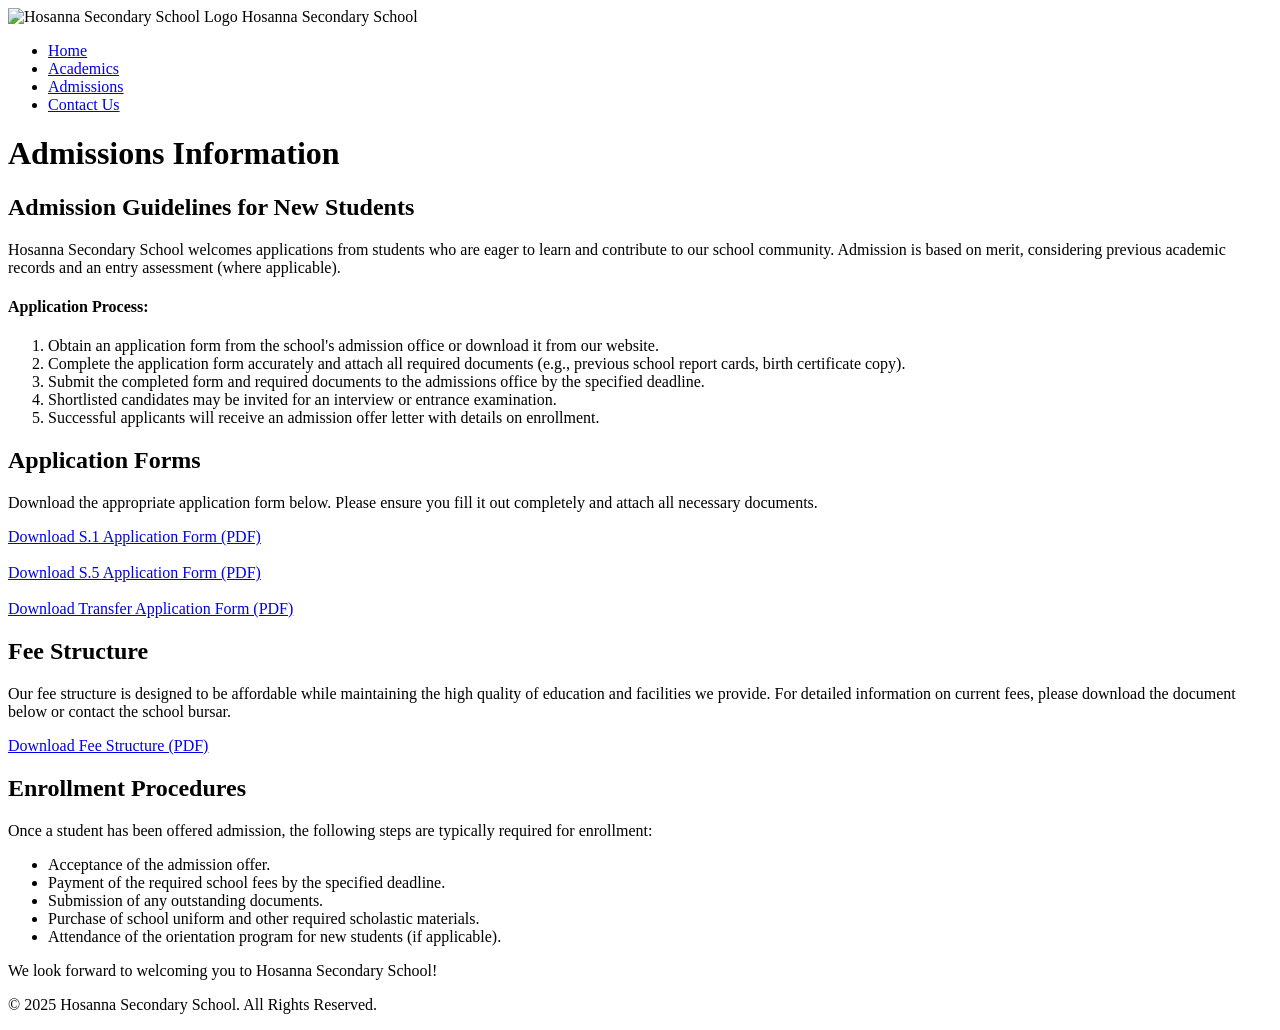
==== admissions.html @ 5c83ffb6 "Add files via upload" ====
<!DOCTYPE html>
<html lang="en">
<head>
    <meta charset="UTF-8">
    <meta name="viewport" content="width=device-width, initial-scale=1.0">
    <title>Admissions - Hosanna Secondary School</title>
    <link rel="stylesheet" href="css/style.css">
</head>
<body>
    <header class="site-header">
        <div class="container">
            <div class="logo-area">
                <img src="images/school_logo.jpeg" alt="Hosanna Secondary School Logo" id="school-logo">
                <span class="school-name">Hosanna Secondary School</span>
            </div>
            <nav class="main-nav">
                <ul>
                    <li><a href="home.html">Home</a></li>
                    <li><a href="academics.html">Academics</a></li>
                    <li><a href="admissions.html" class="active">Admissions</a></li>
                    <li><a href="contact.html">Contact Us</a></li>
                </ul>
            </nav>
        </div>
    </header>

    <main class="main-content">
        <div class="page-banner">
            <div class="container">
                <h1>Admissions Information</h1>
            </div>
        </div>

        <div class="container">
            <section class="content-section" id="guidelines">
                <h2>Admission Guidelines for New Students</h2>
                <p>Hosanna Secondary School welcomes applications from students who are eager to learn and contribute to our school community. Admission is based on merit, considering previous academic records and an entry assessment (where applicable).</p>
                <div class="guidelines">
                    <h4>Application Process:</h4>
                    <ol>
                        <li>Obtain an application form from the school's admission office or download it from our website.</li>
                        <li>Complete the application form accurately and attach all required documents (e.g., previous school report cards, birth certificate copy).</li>
                        <li>Submit the completed form and required documents to the admissions office by the specified deadline.</li>
                        <li>Shortlisted candidates may be invited for an interview or entrance examination.</li>
                        <li>Successful applicants will receive an admission offer letter with details on enrollment.</li>
                    </ol>
                </div>
            </section>

            <section class="content-section" id="application-form">
                <h2>Application Forms</h2>
                <p>Download the appropriate application form below. Please ensure you fill it out completely and attach all necessary documents.</p>
                <a href="documents/application_form_s1.pdf" class="download-link" download>Download S.1 Application Form (PDF)</a><br><br>
                <a href="documents/application_form_s5.pdf" class="download-link" download>Download S.5 Application Form (PDF)</a><br><br>
                <a href="documents/application_form_transfer.pdf" class="download-link" download>Download Transfer Application Form (PDF)</a>
            </section>

            <section class="content-section" id="fee-structure">
                <h2>Fee Structure</h2>
                <p>Our fee structure is designed to be affordable while maintaining the high quality of education and facilities we provide. For detailed information on current fees, please download the document below or contact the school bursar.</p>
                <a href="documents/fee_structure.pdf" class="download-link" download>Download Fee Structure (PDF)</a>
            </section>

            <section class="content-section" id="enrollment">
                <h2>Enrollment Procedures</h2>
                <p>Once a student has been offered admission, the following steps are typically required for enrollment:</p>
                <ul>
                    <li>Acceptance of the admission offer.</li>
                    <li>Payment of the required school fees by the specified deadline.</li>
                    <li>Submission of any outstanding documents.</li>
                    <li>Purchase of school uniform and other required scholastic materials.</li>
                    <li>Attendance of the orientation program for new students (if applicable).</li>
                </ul>
                <p>We look forward to welcoming you to Hosanna Secondary School!</p>
            </section>
        </div>
    </main>

    <footer class="site-footer">
        <div class="container">
            <p>&copy; 2025 Hosanna Secondary School. All Rights Reserved.</p>
        </div>
    </footer>
</body>
</html>
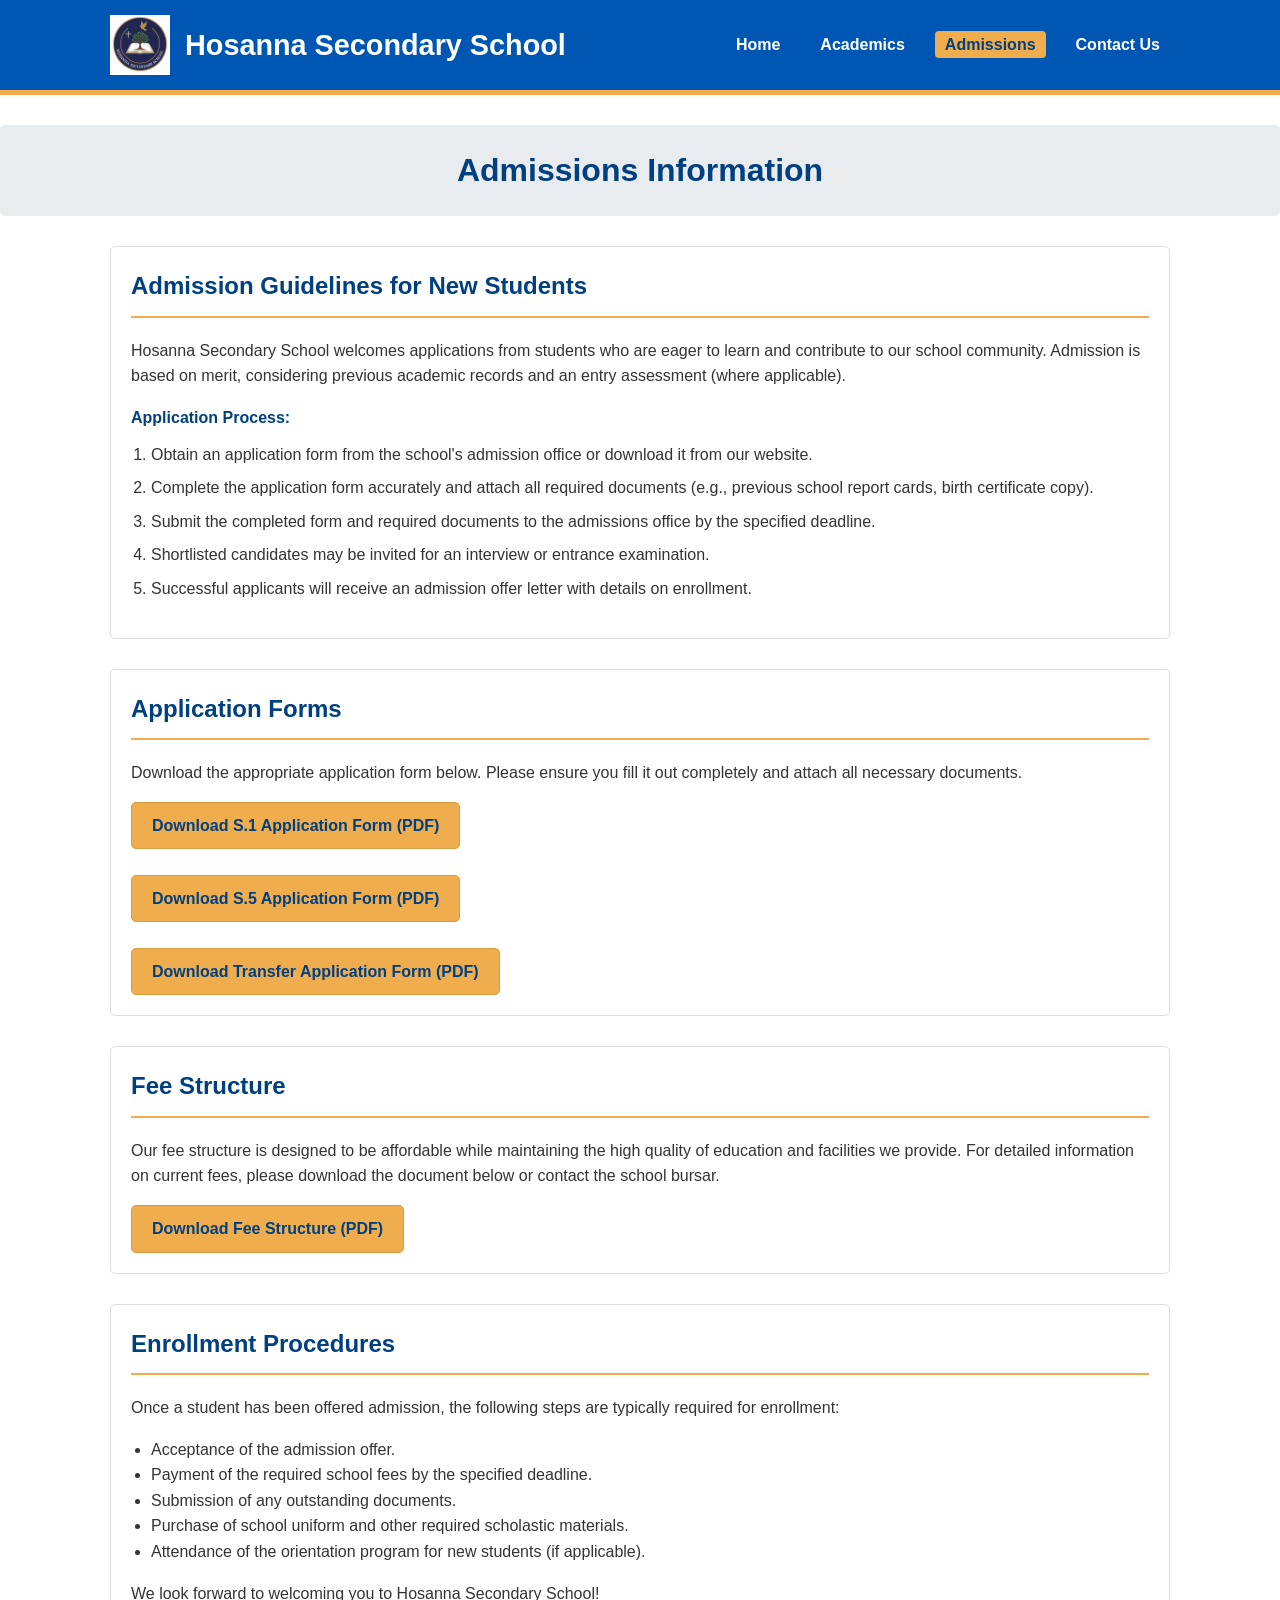
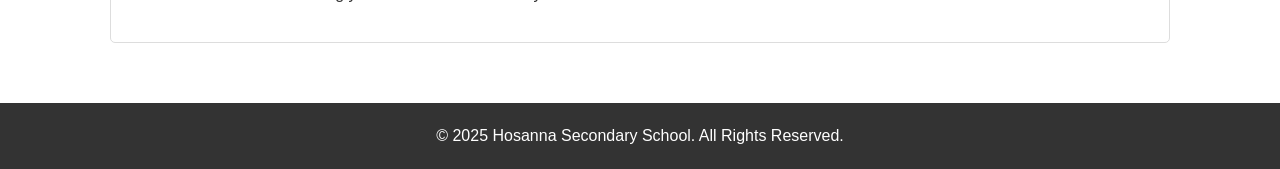
==== commit 8bdbbba4: "Add files via upload" ====
--- a/admissions.html
+++ b/admissions.html
@@ -15,7 +15,7 @@
             </div>
             <nav class="main-nav">
                 <ul>
-                    <li><a href="home.html">Home</a></li>
+                    <li><a href="index.html">Home</a></li>
                     <li><a href="academics.html">Academics</a></li>
                     <li><a href="admissions.html" class="active">Admissions</a></li>
                     <li><a href="contact.html">Contact Us</a></li>
--- a/css/style.css
+++ b/css/style.css
@@ -0,0 +1,317 @@
+* {
+    margin: 0;
+    padding: 0;
+    box-sizing: border-box;
+}
+
+body {
+    font-family: 'Arial', sans-serif;
+    line-height: 1.6;
+    color: #333;
+    background-color: #f4f4f4;
+    display: flex;
+    flex-direction: column;
+    min-height: 100vh;
+}
+
+.container {
+    width: 90%;
+    max-width: 1100px;
+    margin: auto;
+    overflow: hidden;
+    padding: 0 20px;
+}
+
+h1, h2, h3, h4 {
+    color: #004080;
+    margin-bottom: 0.7em;
+}
+
+p {
+    margin-bottom: 1em;
+}
+
+a {
+    color: #0056b3;
+    text-decoration: none;
+}
+
+a:hover {
+    text-decoration: underline;
+    color: #003d80;
+}
+
+ul {
+    list-style: disc;
+    margin-left: 20px;
+    margin-bottom: 1em;
+}
+
+.site-header {
+    background: #0056b3;
+    color: #ffffff;
+    padding: 15px 0;
+    border-bottom: 5px solid #f0ad4e;
+}
+
+.site-header .container {
+    display: flex;
+    align-items: center;
+    justify-content: space-between;
+    flex-wrap: wrap;
+}
+
+.site-header .logo-area {
+    display: flex;
+    align-items: center;
+}
+
+.site-header #school-logo {
+    height: 60px;
+    margin-right: 15px;
+}
+
+.site-header .school-name {
+    font-size: 1.8em;
+    font-weight: bold;
+    margin: 0;
+    color: #ffffff;
+}
+
+.main-nav ul {
+    list-style: none;
+    margin: 0;
+    padding: 0;
+    display: flex;
+    flex-wrap: wrap;
+}
+
+.main-nav ul li {
+    margin-left: 20px;
+}
+
+.main-nav ul li a {
+    color: #ffffff;
+    text-decoration: none;
+    font-weight: bold;
+    padding: 5px 10px;
+    border-radius: 4px;
+    transition: background-color 0.3s ease;
+}
+
+.main-nav ul li a:hover,
+.main-nav ul li a.active {
+    background-color: #f0ad4e;
+    color: #004080;
+}
+
+.main-content {
+    flex-grow: 1;
+    padding: 30px 0;
+    background-color: #ffffff;
+}
+
+.page-banner {
+    background-color: #e9ecef;
+    padding: 20px;
+    text-align: center;
+    margin-bottom: 30px;
+    border-radius: 5px;
+}
+
+.page-banner h1 {
+    margin: 0;
+    color: #004080;
+}
+
+.content-section {
+    margin-bottom: 30px;
+    padding: 20px;
+    background-color: #fff;
+    border: 1px solid #ddd;
+    border-radius: 5px;
+}
+
+.content-section h2 {
+    border-bottom: 2px solid #f0ad4e;
+    padding-bottom: 10px;
+    margin-bottom: 20px;
+}
+
+.button, .download-link {
+    display: inline-block;
+    background-color: #f0ad4e;
+    color: #004080;
+    padding: 10px 20px;
+    text-decoration: none;
+    border-radius: 5px;
+    font-weight: bold;
+    border: 1px solid #d69a40;
+    transition: background-color 0.3s ease, color 0.3s ease;
+}
+
+.button:hover, .download-link:hover {
+    background-color: #0056b3;
+    color: #ffffff;
+    text-decoration: none;
+}
+
+.site-footer {
+    background: #333333;
+    color: #ffffff;
+    text-align: center;
+    padding: 20px 0;
+    margin-top: auto;
+}
+
+.site-footer p {
+    margin: 0;
+}
+
+.hero {
+    background: url('../images/hero_image.jpg') no-repeat center center/cover;
+    color: #fff;
+    text-align: center;
+    padding: 80px 20px;
+    border-radius: 5px;
+    margin-bottom: 30px;
+}
+
+.hero h1 {
+    font-size: 2.8em;
+    margin-bottom: 0.3em;
+    color: #fff;
+    text-shadow: 2px 2px 4px rgba(0,0,0,0.5);
+}
+
+.hero p {
+    font-size: 1.3em;
+    margin-bottom: 1em;
+    text-shadow: 1px 1px 2px rgba(0,0,0,0.5);
+}
+
+.school-values {
+    display: flex;
+    justify-content: space-around;
+    flex-wrap: wrap;
+    gap: 20px;
+    margin-top: 20px;
+}
+
+.value-item {
+    background-color: #f9f9f9;
+    padding: 20px;
+    border: 1px solid #eee;
+    border-left: 5px solid #0056b3;
+    border-radius: 5px;
+    flex-basis: 30%;
+    min-width: 250px;
+}
+
+.value-item h3 {
+    color: #0056b3;
+}
+
+.departments-list .department,
+.cocurricular-list .activity {
+    background-color: #f9f9f9;
+    padding: 15px;
+    margin-bottom: 15px;
+    border-radius: 4px;
+    border-left: 4px solid #f0ad4e;
+}
+
+.departments-list .department h4,
+.cocurricular-list .activity h4 {
+    color: #0056b3;
+    margin-bottom: 5px;
+}
+
+.guidelines ol {
+    margin-left: 20px;
+    margin-bottom: 1em;
+}
+.guidelines ol li {
+    margin-bottom: 0.5em;
+}
+
+.contact-details .contact-item {
+    margin-bottom: 15px;
+    display: flex;
+    align-items: center;
+}
+
+.contact-details .contact-item strong {
+    margin-right: 10px;
+    color: #004080;
+}
+
+.map-container {
+    margin-top: 20px;
+    text-align: center;
+}
+
+.map-container img {
+    max-width: 100%;
+    height: auto;
+    border: 1px solid #ddd;
+    border-radius: 5px;
+}
+
+@media (max-width: 768px) {
+    .site-header .container {
+        flex-direction: column;
+        text-align: center;
+    }
+
+    .site-header .logo-area {
+        margin-bottom: 10px;
+        justify-content: center;
+    }
+    .site-header #school-logo {
+        height: 50px;
+    }
+    .site-header .school-name {
+        font-size: 1.5em;
+    }
+
+    .main-nav ul {
+        flex-direction: column;
+        width: 100%;
+    }
+
+    .main-nav ul li {
+        margin: 5px 0;
+        text-align: center;
+    }
+
+    .main-nav ul li a {
+        display: block;
+    }
+
+    .hero h1 {
+        font-size: 2em;
+    }
+    .hero p {
+        font-size: 1em;
+    }
+
+    .school-values {
+        flex-direction: column;
+    }
+    .value-item {
+        flex-basis: 100%;
+    }
+}
+
+@media (max-width: 480px) {
+    .container {
+        width: 95%;
+    }
+    .site-header #school-logo {
+        height: 40px;
+    }
+    .site-header .school-name {
+        font-size: 1.3em;
+    }
+}
